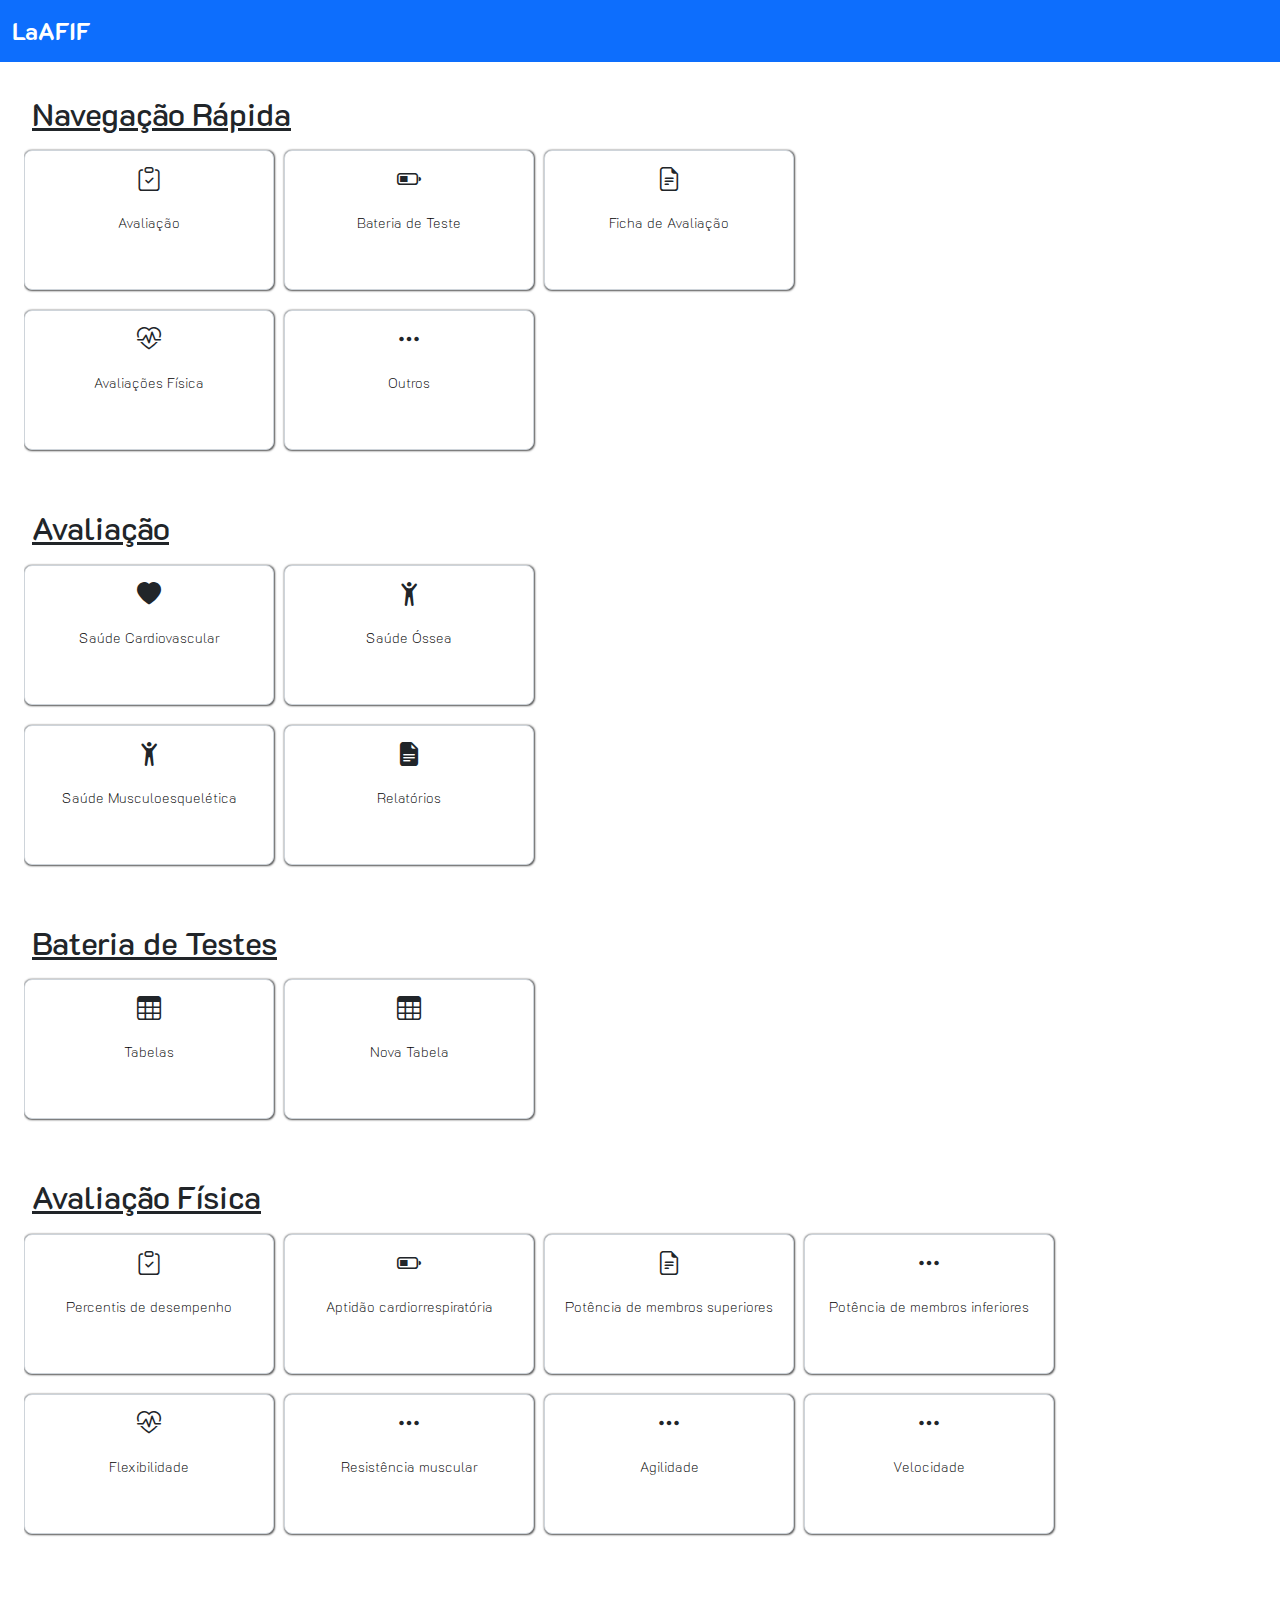
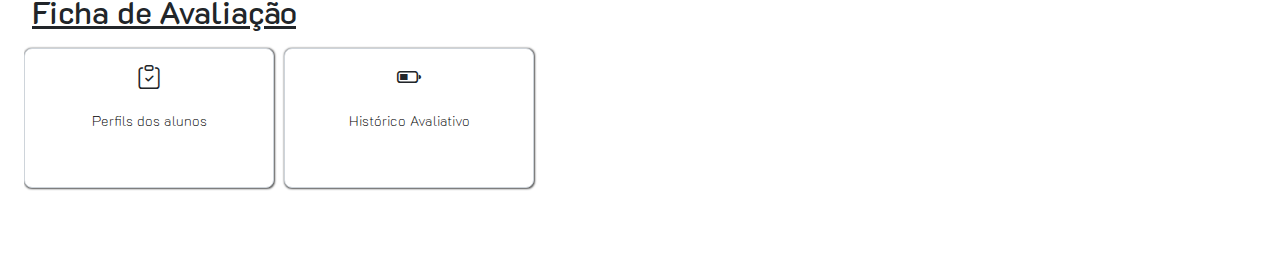
==== home.html @ 38876306 "home beta" ====
<!DOCTYPE html>
<html lang="pt-br">

<head>
    <meta charset="UTF-8">
    <meta name="viewport" content="width=device-width, initial-scale=1.0">
    <link rel="stylesheet" href="https://cdn.jsdelivr.net/npm/bootstrap-icons@1.11.3/font/bootstrap-icons.min.css">
    <link rel="stylesheet" href="./assets/css/bootstrap.min.css">
    <link rel="stylesheet" href="./assets/css/styles.css">
    <title>LaAFIF</title>
    <style>
        .menu-scroll {
            display: flex;
            flex-direction: column;
            overflow-x: auto;
            scroll-snap-type: x mandatory;
            width: 100%;
        }

        .sub-menu {
            display: flex;
            flex-direction: row;
            margin: 10px 0;
            gap: 10px;
        }

        .menu-item {
            flex: 0 0 auto;
            scroll-snap-align: start;
            display: flex;
            flex-direction: column;
            border: 1px solid #ced4da;
            background: #fff;
            box-shadow: 0.5px 0.5px 2px #505050;
            border-radius: 8px;
            margin: 0;
            padding: 10px;
            transition: transform 0.3s ease, border-radius 0.3s ease;
            text-align: center;
        }

        .menu-item:hover {
            transform: scale(1.02);
            border-radius: 4px;
        }

        .menu-item p {
            color: #000;
            margin: 5px 0;
            font-size: 0.875rem;
        }

        .menu-item i {
            font-size: 1.5rem;
            margin-bottom: 10px;
        }

        .menu-scroll::-webkit-scrollbar {
            height: 8px;
        }

        .menu-scroll::-webkit-scrollbar-thumb {
            background: #ddd;
            border-radius: 10px;
        }

        .menu-scroll::-webkit-scrollbar-track {
            background: #f1f1f1;
        }

        @media (min-width: 576px) {
            .menu-item {
                width: 150px;
                height: 90px;
            }
        }

        @media (min-width: 768px) {
            .menu-item {
                width: 180px;
                height: 100px;
            }
        }

        @media (min-width: 992px) {
            .menu-item {
                width: 220px;
                height: 120px;
            }
        }

        @media (min-width: 1200px) {
            .menu-item {
                width: 250px;
                height: 140px;
            }
        }
    </style>
</head>

<body>
    <!-- nav -->
    <nav class="navbar navbar-expand-lg bg-primary">
        <div class="container-fluid">
            <a class="navbar-brand fw-bold fs-4 text-white" href="home.html">LaAFIF</a>
            <button class="navbar-toggler" type="button" data-bs-toggle="collapse"
                data-bs-target="#navbarSupportedContent" aria-controls="navbarSupportedContent" aria-expanded="false"
                aria-label="Toggle navigation">
                <span class="navbar-toggler-icon"></span>
            </button>
            <div class="collapse navbar-collapse" id="navbarSupportedContent">
                <!-- Navbar contents can be added here if needed -->
            </div>
        </div>
    </nav>

    <main>
        <section class="p-4">
            <!-- Navegação Rápida -->
            <h2 class="m-2" style="text-decoration: underline;">Navegação Rápida</h2>
            <section class="menu-scroll mb-5">
                <div class="sub-menu">
                    <div class="menu-item menu-item-avaliacao">
                        <i class="bi bi-clipboard-check"></i>
                        <p>Avaliação</p>
                    </div>
                    <div class="menu-item menu-item-bateria">
                        <i class="bi bi-battery-half"></i>
                        <p>Bateria de Teste</p>
                    </div>
                    <div class="menu-item menu-item-ficha">
                        <i class="bi bi-file-earmark-text"></i>
                        <p>Ficha de Avaliação</p>
                    </div>
                </div>
                <div class="sub-menu">
                    <div class="menu-item menu-item-avaliacoes">
                        <i class="bi bi-heart-pulse"></i>
                        <p>Avaliações Física</p>
                    </div>
                    <div class="menu-item menu-item-outros">
                        <i class="bi bi-three-dots"></i>
                        <p>Outros</p>
                    </div>
                </div>
            </section>

            <!-- Avaliação -->
            <h2 class="m-2" style="text-decoration: underline;">Avaliação</h2>
            <section class="menu-scroll mb-5">
                <div class="sub-menu">
                    <div class="menu-item menu-item-cardiovascular">
                        <i class="bi bi-heart-fill"></i>
                        <p>Saúde Cardiovascular</p>
                    </div>
                    <div class="menu-item menu-item-ossea">
                        <i class="bi bi-person-arms-up"></i>
                        <p>Saúde Óssea</p>
                    </div>
                </div>
                <div class="sub-menu">
                    <div class="menu-item">
                        <i class="bi bi-person-arms-up"></i>
                        <p>Saúde Musculoesquelética</p>
                    </div>
                    <div class="menu-item menu-item-relatorios">
                        <i class="bi bi-file-earmark-text-fill"></i>
                        <p>Relatórios</p>
                    </div>
                </div>
            </section>

            <!-- Bateria de Testes -->
            <h2 class="m-2" style="text-decoration: underline;">Bateria de Testes</h2>
            <section class="menu-scroll mb-5">
                <div class="sub-menu">
                    <div class="menu-item menu-item-tabelas">
                        <i class="bi bi-table"></i>
                        <p>Tabelas</p>
                    </div>
                    <div class="menu-item menu-item-tabelaNew">
                        <i class="bi bi-table"></i>
                        <p>Nova Tabela</p>
                    </div>
                </div>
            </section>

            <!-- Avaliação Física -->
            <h2 class="m-2" style="text-decoration: underline;">Avaliação Física</h2>
            <section class="menu-scroll mb-5">
                <div class="sub-menu">
                    <div class="menu-item">
                        <i class="bi bi-clipboard-check"></i>
                        <p>Percentis de desempenho</p>
                    </div>
                    <div class="menu-item">
                        <i class="bi bi-battery-half"></i>
                        <p>Aptidão cardiorrespiratória</p>
                    </div>
                    <div class="menu-item">
                        <i class="bi bi-file-earmark-text"></i>
                        <p>Potência de membros superiores</p>
                    </div>
                    <div class="menu-item">
                        <i class="bi bi-three-dots"></i>
                        <p>Potência de membros inferiores</p>
                    </div>
                </div>
                <div class="sub-menu">
                    <div class="menu-item menu-item-flexibilidade">
                        <i class="bi bi-heart-pulse"></i>
                        <p>Flexibilidade</p>
                    </div>
                    <div class="menu-item menu-item-muscular">
                        <i class="bi bi-three-dots"></i>
                        <p>Resistência muscular</p>
                    </div>
                    <div class="menu-item menu-item-agilidade">
                        <i class="bi bi-three-dots"></i>
                        <p>Agilidade</p>
                    </div>
                    <div class="menu-item menu-item-velocidade">
                        <i class="bi bi-three-dots"></i>
                        <p>Velocidade</p>
                    </div>
                </div>
            </section>

            <!-- Ficha de Avaliação -->
            <h2 class="m-2" style="text-decoration: underline;">Ficha de Avaliação</h2>
            <section class="menu-scroll mb-5">
                <div class="sub-menu">
                    <div class="menu-item menu-item-muscular">
                        <i class="bi bi-clipboard-check"></i>
                        <p>Perfils dos alunos</p>
                    </div>
                    <div class="menu-item menu-item-muscular">
                        <i class="bi bi-battery-half"></i>
                        <p>Histórico Avaliativo</p>
                    </div>
                </div>
            </section>
        </section>
    </main>

    <script src="./assets/js/bootstrap/bootstrap.bundle.min.js"></script>
    <script src="./assets/js/bootstrap/popper.min.js"></script>
</body>

</html>
---- assets/css/styles.css ----
/* font */
@import url('https://fonts.googleapis.com/css2?family=K2D:ital,wght@0,100;0,200;0,300;0,400;0,500;0,600;0,700;0,800;1,100;1,200;1,300;1,400;1,500;1,600;1,700;1,800&display=swap');

* {
    font-family: "K2D", sans-serif;
    font-weight: 100;
    font-style: normal;
    transition: all 0.3s ease-out;
}

body,
html {
    height: 100%;
    background-color: #fff;
    margin: 0;

}

.desaparecer {
    display: none;
}

.aparecer {
    display: block;
}

h1 {
    font-size: 2.5em;
    color: #000000 !important;
    font-weight: 800 !important;
}





/*home*/
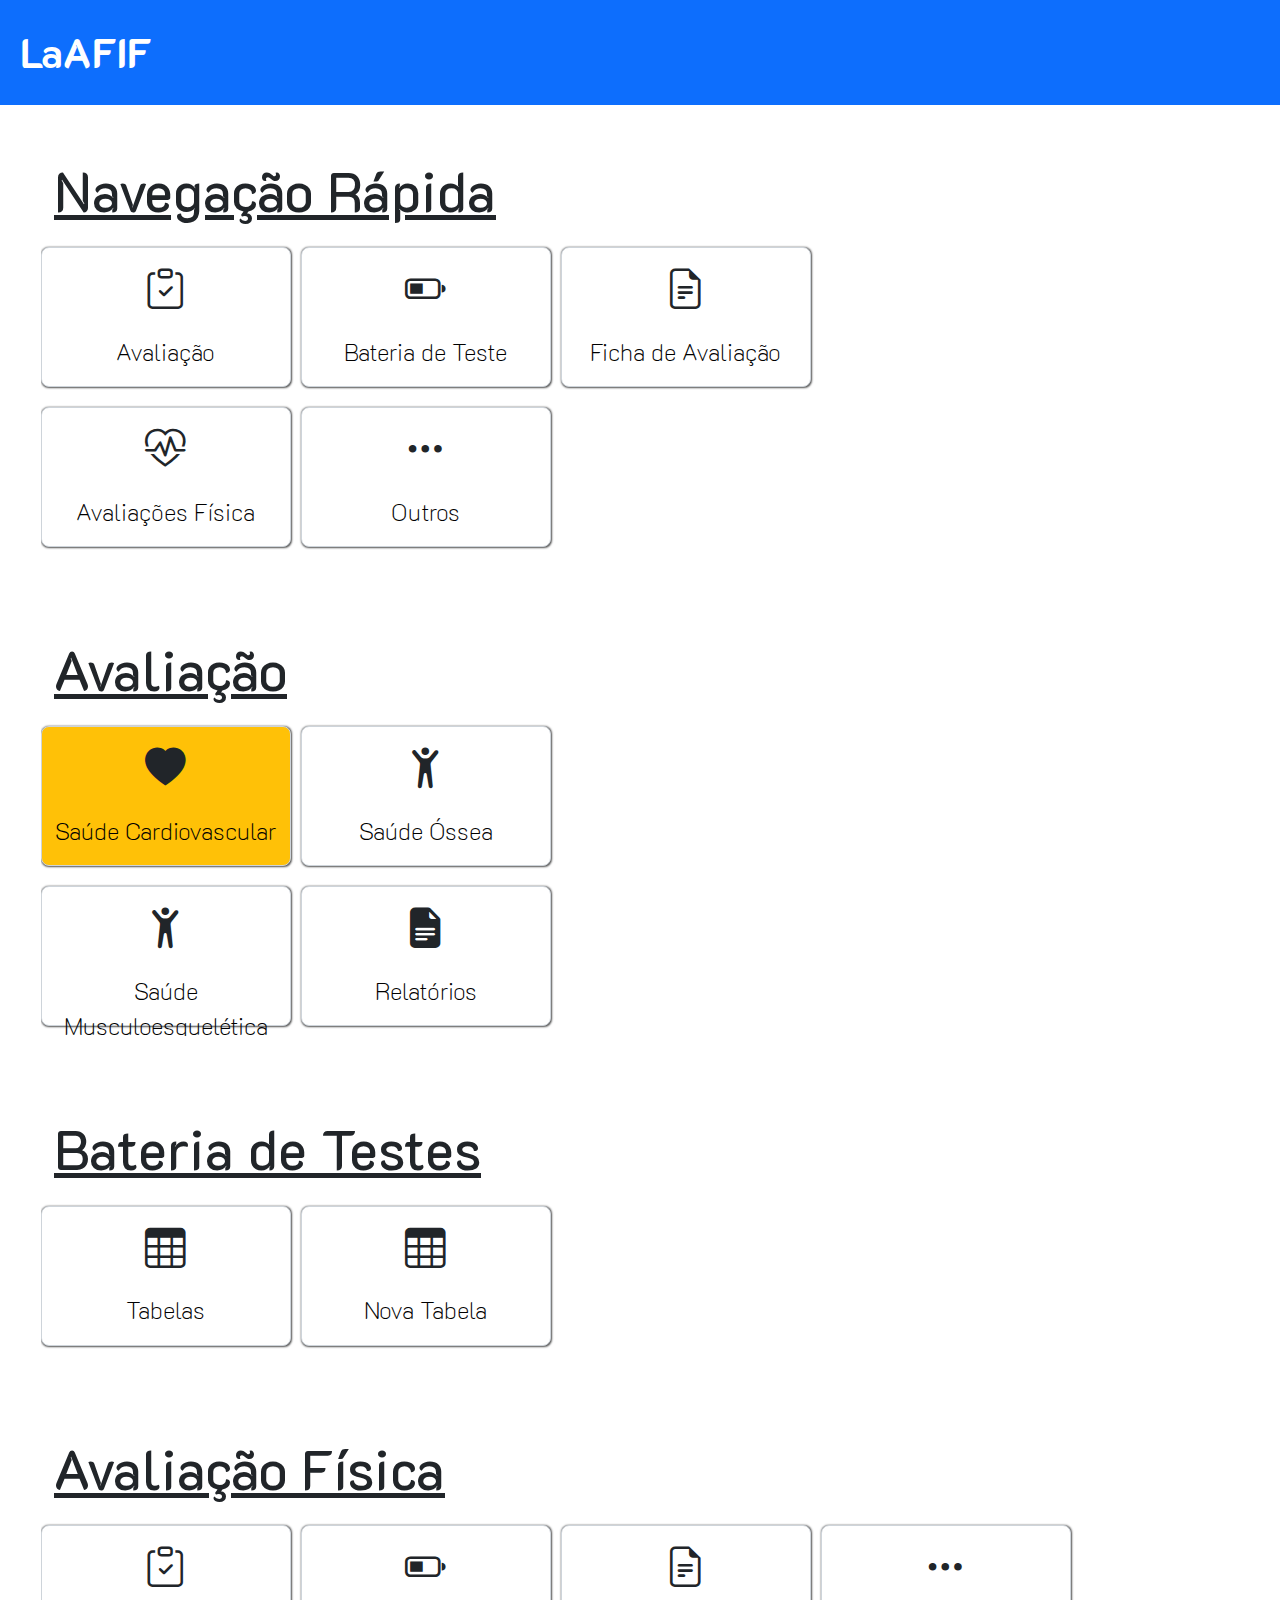
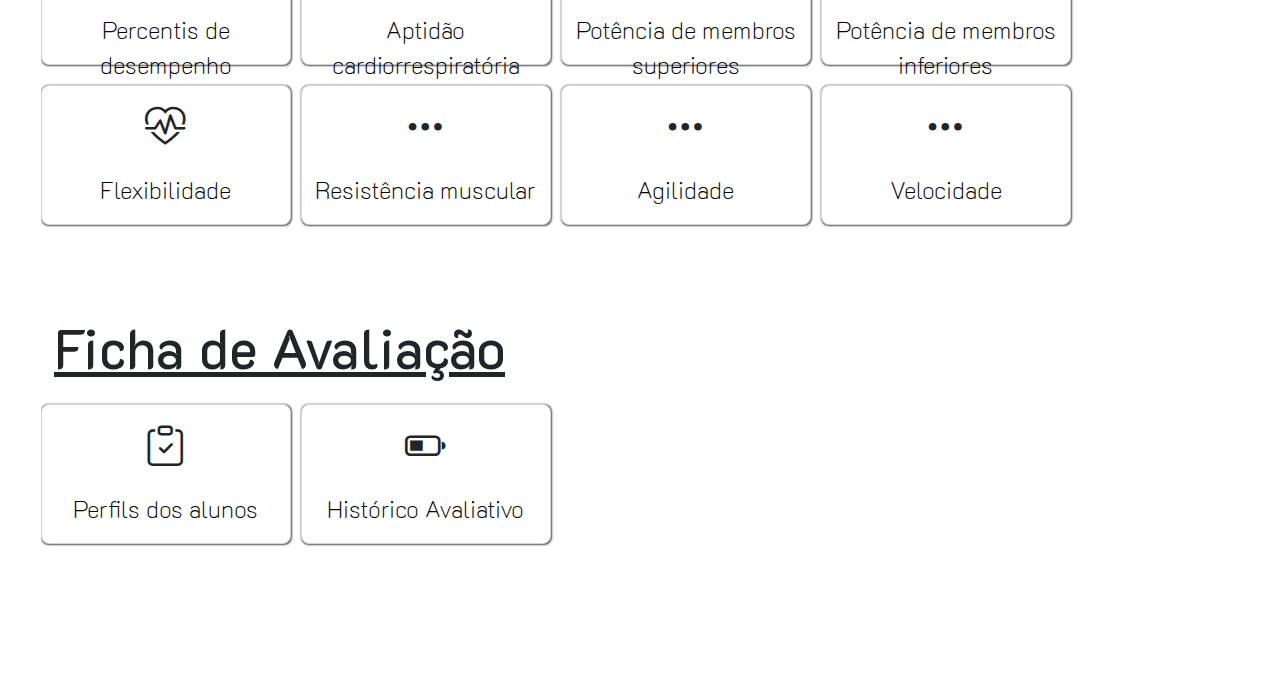
==== commit cc652c6e: "update avaliação/Saúde Cardiovascular" ====
--- a/home.html
+++ b/home.html
@@ -25,6 +25,7 @@
         }
 
         .menu-item {
+            cursor: pointer;
             flex: 0 0 auto;
             scroll-snap-align: start;
             display: flex;
@@ -115,136 +116,253 @@
     </nav>
 
     <main>
-        <section class="p-4">
-            <!-- Navegação Rápida -->
-            <h2 class="m-2" style="text-decoration: underline;">Navegação Rápida</h2>
-            <section class="menu-scroll mb-5">
-                <div class="sub-menu">
-                    <div class="menu-item menu-item-avaliacao">
-                        <i class="bi bi-clipboard-check"></i>
-                        <p>Avaliação</p>
-                    </div>
-                    <div class="menu-item menu-item-bateria">
-                        <i class="bi bi-battery-half"></i>
-                        <p>Bateria de Teste</p>
-                    </div>
-                    <div class="menu-item menu-item-ficha">
-                        <i class="bi bi-file-earmark-text"></i>
-                        <p>Ficha de Avaliação</p>
-                    </div>
+        <!-- home -->
+        <section class="aparecer" id="home">
+            <div class="p-4">
+                <!-- Navegação Rápida -->
+                <h2 class="m-2" style="text-decoration: underline;">Navegação Rápida</h2>
+                <section class="menu-scroll mb-5">
+                    <div class="sub-menu">
+                        <div class="menu-item menu-item-avaliacao" onclick="navegacaoRapida('avaliacao')">
+                            <i class="bi bi-clipboard-check"></i>
+                            <p>Avaliação</p>
+                        </div>
+                        <div class="menu-item menu-item-bateria" onclick="navegacaoRapida('bateria de teste')">
+                            <i class="bi bi-battery-half"></i>
+                            <p>Bateria de Teste</p>
+                        </div>
+                        <div class="menu-item menu-item-ficha" onclick="navegacaoRapida('ficha de avalicao')">
+                            <i class="bi bi-file-earmark-text"></i>
+                            <p>Ficha de Avaliação</p>
+                        </div>
+                    </div>
+                    <div class="sub-menu">
+                        <div class="menu-item menu-item-avaliacoes" onclick="navegacaoRapida('avalicoes fisica')">
+                            <i class="bi bi-heart-pulse"></i>
+                            <p>Avaliações Física</p>
+                        </div>
+                        <div class="menu-item menu-item-outros" onclick="navegacaoRapida('outros')">
+                            <i class="bi bi-three-dots"></i>
+                            <p>Outros</p>
+                        </div>
+                    </div>
+                </section>
+
+                <!-- Avaliação -->
+                <h2 class="m-2" style="text-decoration: underline;">Avaliação</h2>
+                <section class="menu-scroll mb-5">
+                    <div class="sub-menu">
+                        <div class="menu-item menu-item-cardiovascular bg-warning" onclick="avaliacao('saude cardiovascular')">
+                            <i class="bi bi-heart-fill"></i>
+                            <p>Saúde Cardiovascular</p>
+                        </div>
+                        <div class="menu-item menu-item-ossea" onclick="avaliacao('saude ossea')"">
+                            <i class=" bi bi-person-arms-up"></i>
+                            <p>Saúde Óssea</p>
+                        </div>
+                    </div>
+                    <div class="sub-menu">
+                        <div class="menu-item" onclick="avaliacao('saude musculoesqueletica')">
+                            <i class="bi bi-person-arms-up"></i>
+                            <p>Saúde Musculoesquelética</p>
+                        </div>
+                        <div class="menu-item menu-item-relatorios" onclick="avaliacao('relatorios')">
+                            <i class="bi bi-file-earmark-text-fill"></i>
+                            <p>Relatórios</p>
+                        </div>
+                    </div>
+                </section>
+
+                <!-- Bateria de Testes -->
+                <h2 class="m-2" style="text-decoration: underline;">Bateria de Testes</h2>
+                <section class="menu-scroll mb-5">
+                    <div class="sub-menu">
+                        <div class="menu-item menu-item-tabelas">
+                            <i class="bi bi-table"></i>
+                            <p>Tabelas</p>
+                        </div>
+                        <div class="menu-item menu-item-tabelaNew">
+                            <i class="bi bi-table"></i>
+                            <p>Nova Tabela</p>
+                        </div>
+                    </div>
+                </section>
+
+                <!-- Avaliação Física -->
+                <h2 class="m-2" style="text-decoration: underline;">Avaliação Física</h2>
+                <section class="menu-scroll mb-5">
+                    <div class="sub-menu">
+                        <div class="menu-item">
+                            <i class="bi bi-clipboard-check"></i>
+                            <p>Percentis de desempenho</p>
+                        </div>
+                        <div class="menu-item">
+                            <i class="bi bi-battery-half"></i>
+                            <p>Aptidão cardiorrespiratória</p>
+                        </div>
+                        <div class="menu-item">
+                            <i class="bi bi-file-earmark-text"></i>
+                            <p>Potência de membros superiores</p>
+                        </div>
+                        <div class="menu-item">
+                            <i class="bi bi-three-dots"></i>
+                            <p>Potência de membros inferiores</p>
+                        </div>
+                    </div>
+                    <div class="sub-menu">
+                        <div class="menu-item menu-item-flexibilidade">
+                            <i class="bi bi-heart-pulse"></i>
+                            <p>Flexibilidade</p>
+                        </div>
+                        <div class="menu-item menu-item-muscular">
+                            <i class="bi bi-three-dots"></i>
+                            <p>Resistência muscular</p>
+                        </div>
+                        <div class="menu-item menu-item-agilidade">
+                            <i class="bi bi-three-dots"></i>
+                            <p>Agilidade</p>
+                        </div>
+                        <div class="menu-item menu-item-velocidade">
+                            <i class="bi bi-three-dots"></i>
+                            <p>Velocidade</p>
+                        </div>
+                    </div>
+                </section>
+
+                <!-- Ficha de Avaliação -->
+                <h2 class="m-2" style="text-decoration: underline;">Ficha de Avaliação</h2>
+                <section class="menu-scroll mb-5">
+                    <div class="sub-menu">
+                        <div class="menu-item menu-item-muscular">
+                            <i class="bi bi-clipboard-check"></i>
+                            <p>Perfils dos alunos</p>
+                        </div>
+                        <div class="menu-item menu-item-muscular">
+                            <i class="bi bi-battery-half"></i>
+                            <p>Histórico Avaliativo</p>
+                        </div>
+                    </div>
+                </section>
+            </div>
+        </section>
+
+        <!-- Avaliação -->
+        <section class="desaparecer" id="sectionAvalicao">
+            <div class="p-4">
+                <div id="divSaudeCardiovascular">
+                    <nav aria-label="breadcrumb">
+                        <ol class="breadcrumb">
+                            <li class="breadcrumb-item"><a href="home.html">Home</a></li>
+                            <li class="breadcrumb-item active" aria-current="page">Avaliação</li>
+                            <li class="breadcrumb-item active" aria-current="page">Saúde Cardiovascular</li>
+                        </ol>
+                    </nav>
+                    <form class="d-flex flex-column justify-content-center align-items-center"
+                        id="formSaudeCardiovascular">
+                        <div>
+                            <input type="text" placeholder="Nome completo" id="nome" class="form-control mb-3">
+                            <select class="form-select mt-2 mb-3" id="sexo">
+                                <option value="">Sexo</option>
+                                <option value="masculino">Masculino</option>
+                                <option value="feminino">Feminino</option>
+                            </select>
+                            <input type="number" placeholder="Idade" id="idade" class="form-control mb-3">
+                            <input type="number" placeholder="Peso (kg)" id="peso" class="form-control mb-3">
+                            <input type="number" placeholder="Altura (m)" id="altura" class="form-control mb-3">
+                            <button class="btn btn-custom mb-3" type="button"
+                                onclick="calcular('saude cardiovascular')">Calcular</button>
+                            <!-- Mensagem de erro ou sucesso aparece aqui -->
+                            <div id="mensagem" class="text-danger mt-3" style="display: none;"></div>
+                        </div>
+                    </form>
+
+                    <!-- Exibir resultado aqui -->
+                    <div id="divCalculoSaudeCardiovascular" class="desaparecer">
+                        <!-- Resultado dos cálculos será mostrado aqui -->
+                    </div>
+
+                    <script>
+                        function calcular(menu) {
+                            var divCalculoSaudeCardiovascular = document.getElementById("divCalculoSaudeCardiovascular");
+                            var formSaudeCardiovascular = document.getElementById("formSaudeCardiovascular");
+                            var mensagem = document.getElementById("mensagem");
+
+                            var nome = document.getElementById("nome").value;
+                            var sexo = document.getElementById("sexo").value;
+                            var idade = parseInt(document.getElementById("idade").value);
+                            var peso = parseFloat(document.getElementById("peso").value);
+                            var altura = parseFloat(document.getElementById("altura").value);
+
+                            // Verificar se os dados de peso e altura são válidos
+                            if (isNaN(peso) || isNaN(altura) || altura <= 0 || peso <= 0 || nome === "" || sexo === "") {
+                                mensagem.innerHTML = "Por favor, insira todos os valores corretamente.";
+                                mensagem.style.display = "block";  // Exibir a mensagem em vermelho
+                                return;
+                            }
+
+                            if (menu === 'saude cardiovascular') {
+                                formSaudeCardiovascular.className = 'desaparecer';
+                                divCalculoSaudeCardiovascular.className = 'aparecer'; // Mostra o novo display após o cálculo
+                                mensagem.style.display = "none";  // Esconde a mensagem
+
+                                // Calcular IMC
+                                var imc = peso / (altura * altura);
+
+                                // Determinar zona de risco com base na idade e sexo
+                                var zona = verificarZonaDeRisco(imc, idade, sexo);
+                                var corZona = zona === "Zona de Risco à Saúde" ? "text-danger" : "text-success";  // Define cor (vermelho ou verde)
+
+                                // Exibir o resultado formatado
+                                var resultado = `
+                                    <ul class="list-group mt-3">
+                                        <li class="list-group-item"><strong>Nome:</strong> ${nome}</li>
+                                        <li class="list-group-item"><strong>Sexo:</strong> ${sexo}</li>
+                                        <li class="list-group-item"><strong>Idade:</strong> ${idade} anos</li>
+                                        <li class="list-group-item"><strong>Peso:</strong> ${peso} kg</li>
+                                        <li class="list-group-item"><strong>Altura:</strong> ${altura} m</li>
+                                        <li class="list-group-item ${corZona}"><strong>IMC:</strong> ${imc.toFixed(2)} - ${zona}</li>
+                                    </ul>
+                                `;
+
+                                divCalculoSaudeCardiovascular.innerHTML = resultado;
+                            } else {
+                                console.log('erro');
+                            }
+                        }
+
+                        function verificarZonaDeRisco(imc, idade, sexo) {
+                            var pontosDeCorteMasculino = [17.7, 17.8, 19.2, 19.3, 20.7, 22.1, 22.2, 22.0, 22.2, 23.0, 24.0, 25.4];
+                            var pontosDeCorteFeminino = [17.0, 17.1, 18.2, 19.1, 20.9, 22.3, 22.6, 22.0, 22.0, 22.4, 24.0, 24.0];
+
+                            var pontoDeCorte;
+
+                            if (idade >= 6 && idade <= 17) {
+                                if (sexo === "masculino") {
+                                    pontoDeCorte = pontosDeCorteMasculino[idade - 6];
+                                } else if (sexo === "feminino") {
+                                    pontoDeCorte = pontosDeCorteFeminino[idade - 6];
+                                } else {
+                                    return "sexo inválido";
+                                }
+                            } else {
+                                return "Idade fora da faixa de 6 a 17 anos.";
+                            }
+
+                            // Verificar se o IMC está acima ou abaixo do ponto de corte
+                            if (imc >= pontoDeCorte) {
+                                return "Zona de Risco à Saúde";
+                            } else {
+                                return "Zona Saudável";
+                            }
+                        }
+                    </script>
                 </div>
-                <div class="sub-menu">
-                    <div class="menu-item menu-item-avaliacoes">
-                        <i class="bi bi-heart-pulse"></i>
-                        <p>Avaliações Física</p>
-                    </div>
-                    <div class="menu-item menu-item-outros">
-                        <i class="bi bi-three-dots"></i>
-                        <p>Outros</p>
-                    </div>
-                </div>
-            </section>
-
-            <!-- Avaliação -->
-            <h2 class="m-2" style="text-decoration: underline;">Avaliação</h2>
-            <section class="menu-scroll mb-5">
-                <div class="sub-menu">
-                    <div class="menu-item menu-item-cardiovascular">
-                        <i class="bi bi-heart-fill"></i>
-                        <p>Saúde Cardiovascular</p>
-                    </div>
-                    <div class="menu-item menu-item-ossea">
-                        <i class="bi bi-person-arms-up"></i>
-                        <p>Saúde Óssea</p>
-                    </div>
-                </div>
-                <div class="sub-menu">
-                    <div class="menu-item">
-                        <i class="bi bi-person-arms-up"></i>
-                        <p>Saúde Musculoesquelética</p>
-                    </div>
-                    <div class="menu-item menu-item-relatorios">
-                        <i class="bi bi-file-earmark-text-fill"></i>
-                        <p>Relatórios</p>
-                    </div>
-                </div>
-            </section>
-
-            <!-- Bateria de Testes -->
-            <h2 class="m-2" style="text-decoration: underline;">Bateria de Testes</h2>
-            <section class="menu-scroll mb-5">
-                <div class="sub-menu">
-                    <div class="menu-item menu-item-tabelas">
-                        <i class="bi bi-table"></i>
-                        <p>Tabelas</p>
-                    </div>
-                    <div class="menu-item menu-item-tabelaNew">
-                        <i class="bi bi-table"></i>
-                        <p>Nova Tabela</p>
-                    </div>
-                </div>
-            </section>
-
-            <!-- Avaliação Física -->
-            <h2 class="m-2" style="text-decoration: underline;">Avaliação Física</h2>
-            <section class="menu-scroll mb-5">
-                <div class="sub-menu">
-                    <div class="menu-item">
-                        <i class="bi bi-clipboard-check"></i>
-                        <p>Percentis de desempenho</p>
-                    </div>
-                    <div class="menu-item">
-                        <i class="bi bi-battery-half"></i>
-                        <p>Aptidão cardiorrespiratória</p>
-                    </div>
-                    <div class="menu-item">
-                        <i class="bi bi-file-earmark-text"></i>
-                        <p>Potência de membros superiores</p>
-                    </div>
-                    <div class="menu-item">
-                        <i class="bi bi-three-dots"></i>
-                        <p>Potência de membros inferiores</p>
-                    </div>
-                </div>
-                <div class="sub-menu">
-                    <div class="menu-item menu-item-flexibilidade">
-                        <i class="bi bi-heart-pulse"></i>
-                        <p>Flexibilidade</p>
-                    </div>
-                    <div class="menu-item menu-item-muscular">
-                        <i class="bi bi-three-dots"></i>
-                        <p>Resistência muscular</p>
-                    </div>
-                    <div class="menu-item menu-item-agilidade">
-                        <i class="bi bi-three-dots"></i>
-                        <p>Agilidade</p>
-                    </div>
-                    <div class="menu-item menu-item-velocidade">
-                        <i class="bi bi-three-dots"></i>
-                        <p>Velocidade</p>
-                    </div>
-                </div>
-            </section>
-
-            <!-- Ficha de Avaliação -->
-            <h2 class="m-2" style="text-decoration: underline;">Ficha de Avaliação</h2>
-            <section class="menu-scroll mb-5">
-                <div class="sub-menu">
-                    <div class="menu-item menu-item-muscular">
-                        <i class="bi bi-clipboard-check"></i>
-                        <p>Perfils dos alunos</p>
-                    </div>
-                    <div class="menu-item menu-item-muscular">
-                        <i class="bi bi-battery-half"></i>
-                        <p>Histórico Avaliativo</p>
-                    </div>
-                </div>
-            </section>
         </section>
     </main>
 
+    <script src="./assets/js/home.js"></script>
     <script src="./assets/js/bootstrap/bootstrap.bundle.min.js"></script>
     <script src="./assets/js/bootstrap/popper.min.js"></script>
 </body>
 
-</html>
+</html>--- a/assets/css/styles.css
+++ b/assets/css/styles.css
@@ -6,6 +6,7 @@
     font-weight: 100;
     font-style: normal;
     transition: all 0.3s ease-out;
+    font-size: 3vh;
 }
 
 body,
@@ -32,6 +33,124 @@
 
 
 
+/*menu*/
+#menu,
+#login,
+#cadastro,
+#sucesso {
+    display: none;
+}
 
+#menu.aparecer,
+#login.aparecer,
+#cadastro.aparecer,
+#sucesso.aparecer {
+    display: block;
+}
+
+.container {
+    max-width: 100%;
+    padding: 0 15px;
+}
+
+.btn-custom {
+    padding: 10px 170px;
+    font-size: 1.25rem;
+    font-weight: bold;
+    border: 2px solid #000;
+    background-color: transparent;
+    color: #000;
+    transition: all 0.3s ease;
+}
+
+.btn-custom:hover {
+    border-radius: 0;
+    border: 2px solid #000;
+}
+
+.btn-social {
+    padding: 10px 15px;
+    font-size: 1rem;
+    display: flex;
+    align-items: center;
+    border-radius: 5px;
+    border: 2px solid #000;
+    background-color: transparent;
+    color: #000;
+    transition: all 0.3s ease;
+}
+
+input, select {
+    padding: 10px 15px !important;
+    font-size: 1rem !important;
+    display: flex !important;
+    align-items: center !important;
+    border-radius: 5px !important;
+    border: 2px solid #000 !important;
+    background-color: transparent !important;
+    color: #000 !important;
+    transition: all 0.3s ease !important;
+}
+
+.btn-social img {
+    width: 24px;
+    height: 24px;
+    margin-right: 10px;
+}
+
+.btn-social:hover {
+    background-color: #000;
+    color: #fff;
+}
+
+.input-group {
+    display: flex;
+    align-items: center;
+    border: 1px solid #ced4da;
+}
+
+.input-group input {
+    border: none;
+    padding: 10px;
+    flex: 1;
+}
+
+.input-group .bi {
+    cursor: pointer;
+    padding: 10px;
+    border: 2px solid #000 !important;
+    border-radius: 5px !important;
+
+}
+
+#erro,
+#erro_newUsuario,
+#erro_newSenha,
+#erro_newEmail {
+    color: red;
+    font-size: 0.9rem;
+    display: none;
+}
+
+#erro.aparecer,
+#erro_newUsuario.aparecer,
+#erro_newSenha.aparecer,
+#erro_newEmail.aparecer {
+    display: block;
+}
+
+.centered-content {
+    text-align: center;
+}
+
+@media (max-width: 768px) {
+    .btn-custom {
+        padding: 10px 80px;
+    }
+
+    .btn-social {
+        padding: 10px;
+    }
+}
 
 /*home*/